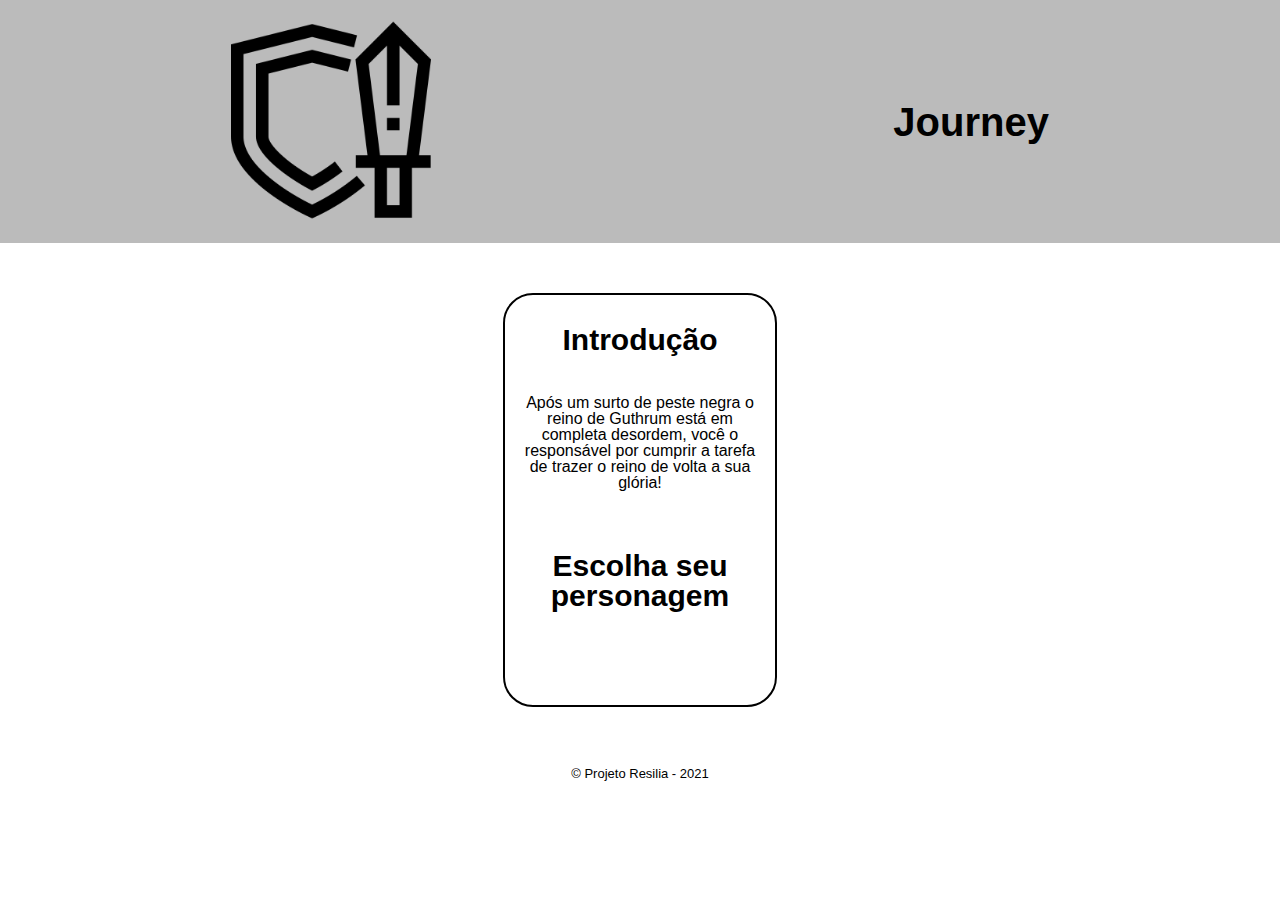
==== index.html @ 4b9a48cb "Inicial" ====
<!DOCTYPE html>
<html>

<head>
    <meta charset="UTF-8">
    <title>Personagens</title>
    <link rel="stylesheet" href="./reset.css">
    <link rel="stylesheet" href="./style.css">
</head>

<body>
    <header>
        <div class="cabecalho">
            <div>
                <h1><img max width="200px" src="./rpg.png"></h1>
            </div>
            <div>
                <h1 class="titulo">Journey</h1>
            </div>
    </header>

    <main>
        <ul class="personagens">
            <li>
                <a href="./HTML/personagens.html">
                    <h2>Introdução <br><br></h2>
                    <div class="caracteristicas">
                        <div>
                            <h3>
                                Após um surto de peste negra o reino de Guthrum está em completa desordem, você o
                                responsável por cumprir a tarefa de trazer o reino de volta a sua glória!
                            </h3>
                        </div>
                    </div>
                    <div class="inicial">
                        <h2><br><br>Escolha seu personagem</h2>
                    </div>
                </a>
            </li>
        </ul>
    </main>

    <footer>
        <p class="copyright">&copy; Projeto Resilia - 2021</p>
    </footer>
</body>

</html>
---- style.css ----
body{
    font-family: 'Segoe UI', Tahoma, Geneva, Verdana, sans-serif;
}

header {
    background: #BBBBBB;
    padding: 20px 0;
}

.cabecalho {
    display: flex;
    justify-content: space-around;
    align-items: center;
}

.titulo{
    font-size: 40px;
    font-weight: bolder;
}

.personagens {
    display: flex;
    text-align: center;
    justify-content: space-around;
    margin-top: 50px;
    text-decoration: none;
}

.personagens li a {
    text-decoration: none;
}

.personagens li {
    width: 250px;
    height: 350px;
    border: solid 2px black;
    border-radius: 30px;
    padding: 30px 10px;
    text-decoration: none;
}

.personagens h2 {
    font-size: 30px;
    font-weight: bold;
    color: black;
}

.personagens h3{
    color:black;
}

.personagens li:hover {
    border-color: #C78C19;
}

.personagens li:active {
    border-color: #088c19;
}

.personagens li:hover h2 {
    font-size: 35px;
}

.caracteristicas{
    display: flex;
    justify-content: space-around;
}

.caracteristicas h3{
    padding-top: 10px;
}

footer{
    text-align: center;
    padding: 40px 0;
    margin-bottom: 0;
}

.copyright {
    color: #000000;
    font-size: 13px;
    margin: 20px 0 0;
}
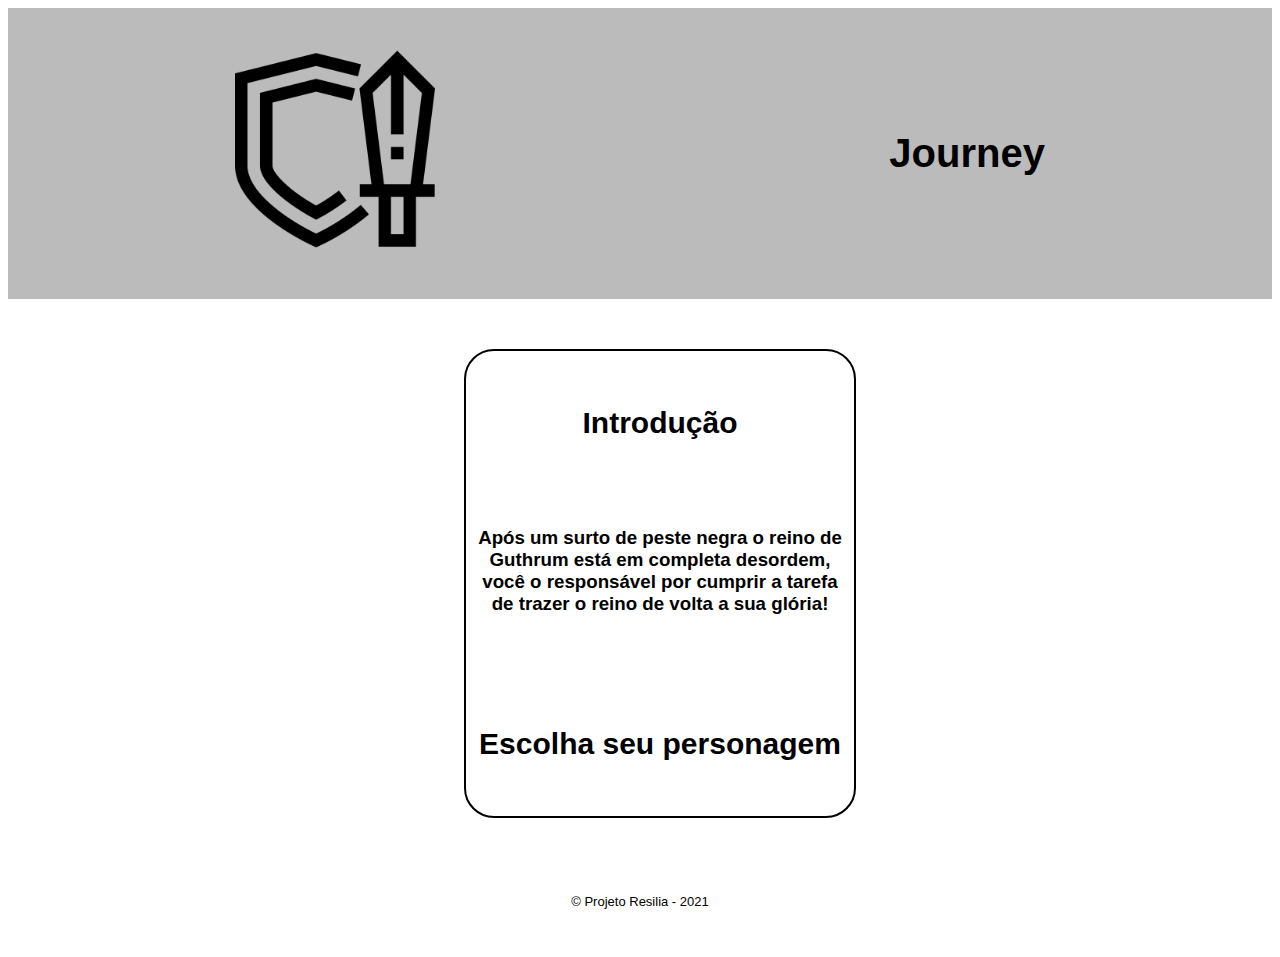
==== commit e00507f5: "Inicial III" ====
--- a/index.html
+++ b/index.html
@@ -22,7 +22,7 @@
     <main>
         <ul class="personagens">
             <li>
-                <a href="./HTML/personagens.html">
+                <a text-decoration:none href="./HTML/personagens.html">
                     <h2>Introdução <br><br></h2>
                     <div class="caracteristicas">
                         <div>
--- a/style.css
+++ b/style.css
@@ -31,12 +31,13 @@
 }
 
 .personagens li {
-    width: 250px;
-    height: 350px;
+    width: 30%;
+    height: auto;
     border: solid 2px black;
     border-radius: 30px;
     padding: 30px 10px;
     text-decoration: none;
+    list-style: none;
 }
 
 .personagens h2 {
